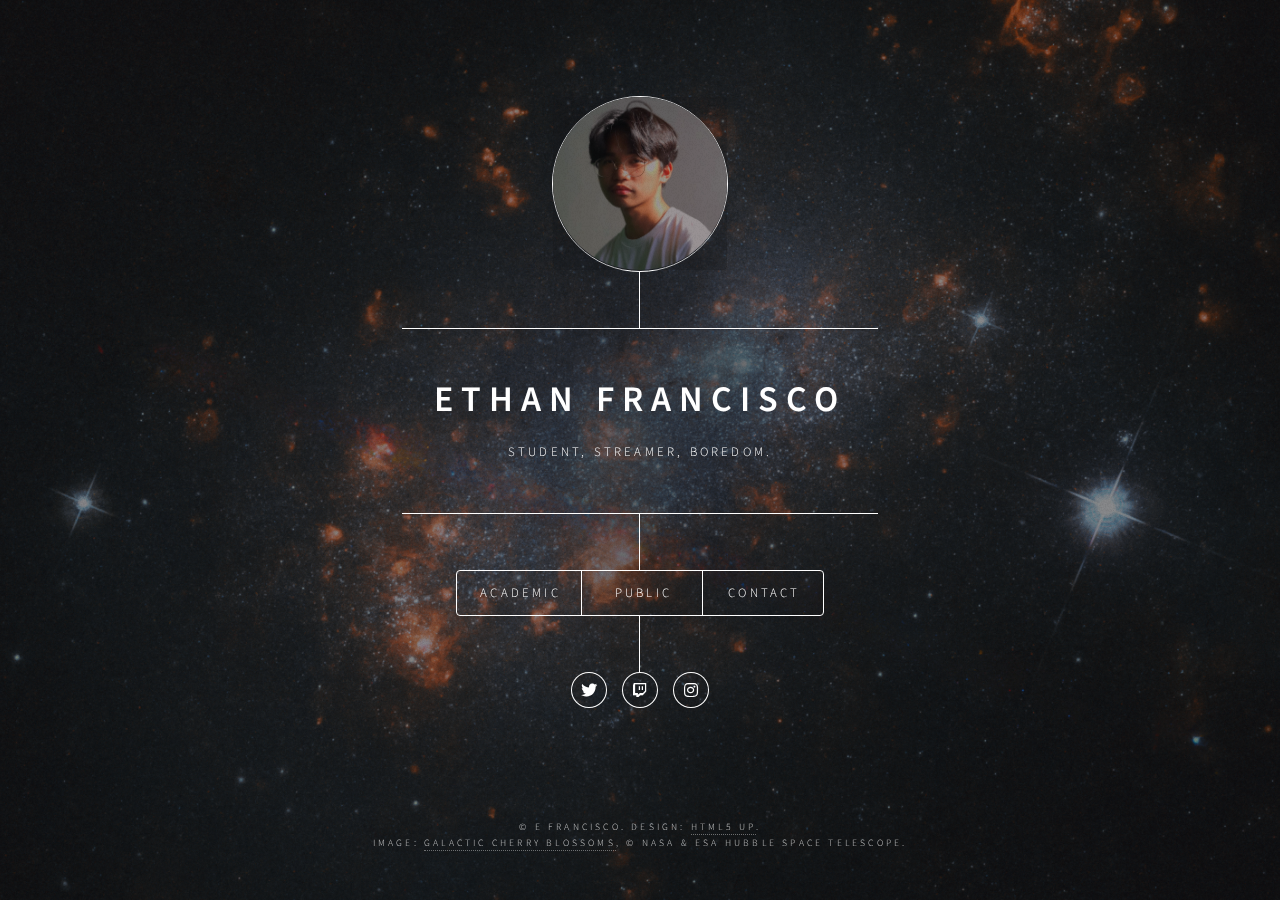
==== index.html @ 53dd8203 "Version 0.1" ====
<!DOCTYPE HTML>
<!--
	Dimension by HTML5 UP
	html5up.net | @ajlkn
	Free for personal and commercial use under the CCA 3.0 license (html5up.net/license)
-->
<html>
	<head>
		<title>Ethan Francisco</title>
		<meta charset="utf-8" />
		<meta name="viewport" content="width=device-width, initial-scale=1, user-scalable=no" />
		<link rel="stylesheet" href="assets/css/main.css" />
		<link rel="shortcut icon" href="images/favicon.ico">
		<noscript><link rel="stylesheet" href="assets/css/noscript.css" /></noscript>
	</head>
	<body class="is-preload">

		<!-- Wrapper -->
			<div id="wrapper">

				<!-- Header -->
					<header id="header">
						<div class="biglogo">
							<span class="image avatar">
								<img src="images/prof.jpg">
							</span>
						</div>
						<div class="content">
							<div class="inner">
								<h1>Ethan Francisco</h1>
								<p>Student, Streamer, Boredom.</p>
							</div>
						</div>
						<nav>
							<ul>
								<li><a href="Academic/index.html">Academic</a></li>
								<li><a href="Public/index.html">Public</a></li>
								<li><a href="mailto:ethanphilip2@gmail.com">Contact</a></li>
								<!--<li><a href="#elements">Elements</a></li>-->
							</ul>
						</nav>
						<ul class="icons">
							<li>
								<a href="https://www.twitter.com/mrethanooo" class="icon brands fa-twitter"></a>
							</li>
							<li>
								<a href="https://www.twitch.tv/mrethanooo" class="icon brands fa-twitch"></a>
							</li>
							<li>
								<a href="https://www.instagram.com/realethano/" class="icon brands fa-instagram"></a>
							</li>
						</ul>
					</header>

				<!-- Main -->
					<div id="main">

						<!-- Intro -->
							<article id="intro">
								<h2 class="major">Intro</h2>
								<span class="image main"><img src="images/pic01.jpg" alt="" /></span>
								<p>Aenean ornare velit lacus, ac varius enim ullamcorper eu. Proin aliquam facilisis ante interdum congue. Integer mollis, nisl amet convallis, porttitor magna ullamcorper, amet egestas mauris. Ut magna finibus nisi nec lacinia. Nam maximus erat id euismod egestas. By the way, check out my <a href="#work">awesome work</a>.</p>
								<p>Lorem ipsum dolor sit amet, consectetur adipiscing elit. Duis dapibus rutrum facilisis. Class aptent taciti sociosqu ad litora torquent per conubia nostra, per inceptos himenaeos. Etiam tristique libero eu nibh porttitor fermentum. Nullam venenatis erat id vehicula viverra. Nunc ultrices eros ut ultricies condimentum. Mauris risus lacus, blandit sit amet venenatis non, bibendum vitae dolor. Nunc lorem mauris, fringilla in aliquam at, euismod in lectus. Pellentesque habitant morbi tristique senectus et netus et malesuada fames ac turpis egestas. In non lorem sit amet elit placerat maximus. Pellentesque aliquam maximus risus, vel sed vehicula.</p>
							</article>

						<!-- Work -->
							<article id="work">
								<h2 class="major">Work</h2>
								<span class="image main"><img src="images/pic02.jpg" alt="" /></span>
								<p>Adipiscing magna sed dolor elit. Praesent eleifend dignissim arcu, at eleifend sapien imperdiet ac. Aliquam erat volutpat. Praesent urna nisi, fringila lorem et vehicula lacinia quam. Integer sollicitudin mauris nec lorem luctus ultrices.</p>
								<p>Nullam et orci eu lorem consequat tincidunt vivamus et sagittis libero. Mauris aliquet magna magna sed nunc rhoncus pharetra. Pellentesque condimentum sem. In efficitur ligula tate urna. Maecenas laoreet massa vel lacinia pellentesque lorem ipsum dolor. Nullam et orci eu lorem consequat tincidunt. Vivamus et sagittis libero. Mauris aliquet magna magna sed nunc rhoncus amet feugiat tempus.</p>
							</article>

						<!-- About -->
							<article id="about">
								<h2 class="major">About</h2>
								<span class="image main"><img src="images/pic03.jpg" alt="" /></span>
								<p>Lorem ipsum dolor sit amet, consectetur et adipiscing elit. Praesent eleifend dignissim arcu, at eleifend sapien imperdiet ac. Aliquam erat volutpat. Praesent urna nisi, fringila lorem et vehicula lacinia quam. Integer sollicitudin mauris nec lorem luctus ultrices. Aliquam libero et malesuada fames ac ante ipsum primis in faucibus. Cras viverra ligula sit amet ex mollis mattis lorem ipsum dolor sit amet.</p>
							</article>

						<!-- Contact -->
							<article id="contact">
								<h2 class="major">Contact</h2>
								<form method="post" action="#">
									<div class="fields">
										<div class="field half">
											<label for="name">Name</label>
											<input type="text" name="name" id="name" />
										</div>
										<div class="field half">
											<label for="email">Email</label>
											<input type="text" name="email" id="email" />
										</div>
										<div class="field">
											<label for="message">Message</label>
											<textarea name="message" id="message" rows="4"></textarea>
										</div>
									</div>
									<ul class="actions">
										<li><input type="submit" value="Send Message" class="primary" /></li>
										<li><input type="reset" value="Reset" /></li>
									</ul>
								</form>
								<ul class="icons">
									<li><a href="#" class="icon brands fa-twitter"><span class="label">Twitter</span></a></li>
									<li><a href="#" class="icon brands fa-facebook-f"><span class="label">Facebook</span></a></li>
									<li><a href="#" class="icon brands fa-instagram"><span class="label">Instagram</span></a></li>
									<li><a href="#" class="icon brands fa-github"><span class="label">GitHub</span></a></li>
								</ul>
							</article>

						<!-- Elements -->
							<article id="elements">
								<h2 class="major">Elements</h2>

								<section>
									<h3 class="major">Text</h3>
									<p>This is <b>bold</b> and this is <strong>strong</strong>. This is <i>italic</i> and this is <em>emphasized</em>.
									This is <sup>superscript</sup> text and this is <sub>subscript</sub> text.
									This is <u>underlined</u> and this is code: <code>for (;;) { ... }</code>. Finally, <a href="#">this is a link</a>.</p>
									<hr />
									<h2>Heading Level 2</h2>
									<h3>Heading Level 3</h3>
									<h4>Heading Level 4</h4>
									<h5>Heading Level 5</h5>
									<h6>Heading Level 6</h6>
									<hr />
									<h4>Blockquote</h4>
									<blockquote>Fringilla nisl. Donec accumsan interdum nisi, quis tincidunt felis sagittis eget tempus euismod. Vestibulum ante ipsum primis in faucibus vestibulum. Blandit adipiscing eu felis iaculis volutpat ac adipiscing accumsan faucibus. Vestibulum ante ipsum primis in faucibus lorem ipsum dolor sit amet nullam adipiscing eu felis.</blockquote>
									<h4>Preformatted</h4>
									<pre><code>i = 0;

while (!deck.isInOrder()) {
    print 'Iteration ' + i;
    deck.shuffle();
    i++;
}

print 'It took ' + i + ' iterations to sort the deck.';</code></pre>
								</section>

								<section>
									<h3 class="major">Lists</h3>

									<h4>Unordered</h4>
									<ul>
										<li>Dolor pulvinar etiam.</li>
										<li>Sagittis adipiscing.</li>
										<li>Felis enim feugiat.</li>
									</ul>

									<h4>Alternate</h4>
									<ul class="alt">
										<li>Dolor pulvinar etiam.</li>
										<li>Sagittis adipiscing.</li>
										<li>Felis enim feugiat.</li>
									</ul>

									<h4>Ordered</h4>
									<ol>
										<li>Dolor pulvinar etiam.</li>
										<li>Etiam vel felis viverra.</li>
										<li>Felis enim feugiat.</li>
										<li>Dolor pulvinar etiam.</li>
										<li>Etiam vel felis lorem.</li>
										<li>Felis enim et feugiat.</li>
									</ol>
									<h4>Icons</h4>
									<ul class="icons">
										<li><a href="#" class="icon brands fa-twitter"><span class="label">Twitter</span></a></li>
										<li><a href="#" class="icon brands fa-facebook-f"><span class="label">Facebook</span></a></li>
										<li><a href="#" class="icon brands fa-instagram"><span class="label">Instagram</span></a></li>
										<li><a href="#" class="icon brands fa-github"><span class="label">Github</span></a></li>
									</ul>

									<h4>Actions</h4>
									<ul class="actions">
										<li><a href="#" class="button primary">Default</a></li>
										<li><a href="#" class="button">Default</a></li>
									</ul>
									<ul class="actions stacked">
										<li><a href="#" class="button primary">Default</a></li>
										<li><a href="#" class="button">Default</a></li>
									</ul>
								</section>

								<section>
									<h3 class="major">Table</h3>
									<h4>Default</h4>
									<div class="table-wrapper">
										<table>
											<thead>
												<tr>
													<th>Name</th>
													<th>Description</th>
													<th>Price</th>
												</tr>
											</thead>
											<tbody>
												<tr>
													<td>Item One</td>
													<td>Ante turpis integer aliquet porttitor.</td>
													<td>29.99</td>
												</tr>
												<tr>
													<td>Item Two</td>
													<td>Vis ac commodo adipiscing arcu aliquet.</td>
													<td>19.99</td>
												</tr>
												<tr>
													<td>Item Three</td>
													<td> Morbi faucibus arcu accumsan lorem.</td>
													<td>29.99</td>
												</tr>
												<tr>
													<td>Item Four</td>
													<td>Vitae integer tempus condimentum.</td>
													<td>19.99</td>
												</tr>
												<tr>
													<td>Item Five</td>
													<td>Ante turpis integer aliquet porttitor.</td>
													<td>29.99</td>
												</tr>
											</tbody>
											<tfoot>
												<tr>
													<td colspan="2"></td>
													<td>100.00</td>
												</tr>
											</tfoot>
										</table>
									</div>

									<h4>Alternate</h4>
									<div class="table-wrapper">
										<table class="alt">
											<thead>
												<tr>
													<th>Name</th>
													<th>Description</th>
													<th>Price</th>
												</tr>
											</thead>
											<tbody>
												<tr>
													<td>Item One</td>
													<td>Ante turpis integer aliquet porttitor.</td>
													<td>29.99</td>
												</tr>
												<tr>
													<td>Item Two</td>
													<td>Vis ac commodo adipiscing arcu aliquet.</td>
													<td>19.99</td>
												</tr>
												<tr>
													<td>Item Three</td>
													<td> Morbi faucibus arcu accumsan lorem.</td>
													<td>29.99</td>
												</tr>
												<tr>
													<td>Item Four</td>
													<td>Vitae integer tempus condimentum.</td>
													<td>19.99</td>
												</tr>
												<tr>
													<td>Item Five</td>
													<td>Ante turpis integer aliquet porttitor.</td>
													<td>29.99</td>
												</tr>
											</tbody>
											<tfoot>
												<tr>
													<td colspan="2"></td>
													<td>100.00</td>
												</tr>
											</tfoot>
										</table>
									</div>
								</section>

								<section>
									<h3 class="major">Buttons</h3>
									<ul class="actions">
										<li><a href="#" class="button primary">Primary</a></li>
										<li><a href="#" class="button">Default</a></li>
									</ul>
									<ul class="actions">
										<li><a href="#" class="button">Default</a></li>
										<li><a href="#" class="button small">Small</a></li>
									</ul>
									<ul class="actions">
										<li><a href="#" class="button primary icon solid fa-download">Icon</a></li>
										<li><a href="#" class="button icon solid fa-download">Icon</a></li>
									</ul>
									<ul class="actions">
										<li><span class="button primary disabled">Disabled</span></li>
										<li><span class="button disabled">Disabled</span></li>
									</ul>
								</section>

								<section>
									<h3 class="major">Form</h3>
									<form method="post" action="#">
										<div class="fields">
											<div class="field half">
												<label for="demo-name">Name</label>
												<input type="text" name="demo-name" id="demo-name" value="" placeholder="Jane Doe" />
											</div>
											<div class="field half">
												<label for="demo-email">Email</label>
												<input type="email" name="demo-email" id="demo-email" value="" placeholder="jane@untitled.tld" />
											</div>
											<div class="field">
												<label for="demo-category">Category</label>
												<select name="demo-category" id="demo-category">
													<option value="">-</option>
													<option value="1">Manufacturing</option>
													<option value="1">Shipping</option>
													<option value="1">Administration</option>
													<option value="1">Human Resources</option>
												</select>
											</div>
											<div class="field half">
												<input type="radio" id="demo-priority-low" name="demo-priority" checked>
												<label for="demo-priority-low">Low</label>
											</div>
											<div class="field half">
												<input type="radio" id="demo-priority-high" name="demo-priority">
												<label for="demo-priority-high">High</label>
											</div>
											<div class="field half">
												<input type="checkbox" id="demo-copy" name="demo-copy">
												<label for="demo-copy">Email me a copy</label>
											</div>
											<div class="field half">
												<input type="checkbox" id="demo-human" name="demo-human" checked>
												<label for="demo-human">Not a robot</label>
											</div>
											<div class="field">
												<label for="demo-message">Message</label>
												<textarea name="demo-message" id="demo-message" placeholder="Enter your message" rows="6"></textarea>
											</div>
										</div>
										<ul class="actions">
											<li><input type="submit" value="Send Message" class="primary" /></li>
											<li><input type="reset" value="Reset" /></li>
										</ul>
									</form>
								</section>

							</article>

					</div>

				<!-- Footer -->
					<footer id="footer">
						<p class="copyright">&copy; E FRANCISCO. Design: <a href="https://html5up.net">HTML5 UP</a>.<br>
						IMAGE: <a href="https://www.nasa.gov/image-feature/goddard/2019/hubble-peers-at-galactic-cherry-blossoms">GALACTIC CHERRY BLOSSOMS</a>, &copy; NASA & ESA HUBBLE SPACE TELESCOPE.
						</p>
					</footer>

			</div>

		<!-- BG -->
			<div id="bg"></div>

		<!-- Scripts -->
			<script src="assets/js/jquery.min.js"></script>
			<script src="assets/js/browser.min.js"></script>
			<script src="assets/js/breakpoints.min.js"></script>
			<script src="assets/js/util.js"></script>
			<script src="assets/js/main.js"></script>

	</body>
</html>
---- assets/css/main.css ----
@import url(fontawesome-all.min.css);
@import url("https://fonts.googleapis.com/css?family=Source+Sans+Pro:300italic,600italic,300,600");

/*
	Dimension by HTML5 UP
	html5up.net | @ajlkn
	Free for personal and commercial use under the CCA 3.0 license (html5up.net/license)
*/

html, body, div, span, applet, object,
iframe, h1, h2, h3, h4, h5, h6, p, blockquote,
pre, a, abbr, acronym, address, big, cite,
code, del, dfn, em, img, ins, kbd, q, s, samp,
small, strike, strong, sub, sup, tt, var, b,
u, i, center, dl, dt, dd, ol, ul, li, fieldset,
form, label, legend, table, caption, tbody,
tfoot, thead, tr, th, td, article, aside,
canvas, details, embed, figure, figcaption,
footer, header, hgroup, menu, nav, output, ruby,
section, summary, time, mark, audio, video {
	margin: 0;
	padding: 0;
	border: 0;
	font-size: 100%;
	font: inherit;
	vertical-align: baseline;}

article, aside, details, figcaption, figure,
footer, header, hgroup, menu, nav, section {
	display: block;}

body {
	line-height: 1;
}

ol, ul {
	list-style: none;
}

blockquote, q {
	quotes: none;
}

	blockquote:before, blockquote:after, q:before, q:after {
		content: '';
		content: none;
	}

table {
	border-collapse: collapse;
	border-spacing: 0;
}

body {
	-webkit-text-size-adjust: none;
}

mark {
	background-color: transparent;
	color: inherit;
}

input::-moz-focus-inner {
	border: 0;
	padding: 0;
}

input, select, textarea {
	-moz-appearance: none;
	-webkit-appearance: none;
	-ms-appearance: none;
	appearance: none;
}

/* Basic */

	@-ms-viewport {
		width: device-width;
	}

	@media screen and (max-width: 480px) {

		html, body {
			min-width: 320px;
		}

	}

	html {
		box-sizing: border-box;
	}

	*, *:before, *:after {
		box-sizing: inherit;
	}

	body {
		background: #1b1f22;
	}

		body.is-preload *, body.is-preload *:before, body.is-preload *:after {
			-moz-animation: none !important;
			-webkit-animation: none !important;
			-ms-animation: none !important;
			animation: none !important;
			-moz-transition: none !important;
			-webkit-transition: none !important;
			-ms-transition: none !important;
			transition: none !important;
		}

/* Type */

	html {
		font-size: 16pt;
	}

		@media screen and (max-width: 1680px) {

			html {
				font-size: 12pt;
			}

		}

		@media screen and (max-width: 736px) {

			html {
				font-size: 11pt;
			}

		}

		@media screen and (max-width: 360px) {

			html {
				font-size: 10pt;
			}

		}

	body, input, select, textarea {
		color: #ffffff;
		font-family: "Source Sans Pro", sans-serif;
		font-weight: 300;
		font-size: 1rem;
		line-height: 1.65;
	}

	a {
		-moz-transition: color 0.2s ease-in-out, background-color 0.2s ease-in-out, border-bottom-color 0.2s ease-in-out;
		-webkit-transition: color 0.2s ease-in-out, background-color 0.2s ease-in-out, border-bottom-color 0.2s ease-in-out;
		-ms-transition: color 0.2s ease-in-out, background-color 0.2s ease-in-out, border-bottom-color 0.2s ease-in-out;
		transition: color 0.2s ease-in-out, background-color 0.2s ease-in-out, border-bottom-color 0.2s ease-in-out;
		border-bottom: dotted 1px rgba(255, 255, 255, 0.5);
		text-decoration: none;
		color: inherit;
	}

		a:hover {
			border-bottom-color: transparent;
		}

	strong, b {
		color: #ffffff;
		font-weight: 600;
	}

	em, i {
		font-style: italic;
	}

	p {
		margin: 0 0 2rem 0;
	}

	h1, h2, h3, h4, h5, h6 {
		color: #ffffff;
		font-weight: 600;
		line-height: 1.5;
		margin: 0 0 1rem 0;
		text-transform: uppercase;
		letter-spacing: 0.2rem;
	}

		h1 a, h2 a, h3 a, h4 a, h5 a, h6 a {
			color: inherit;
			text-decoration: none;
		}

		h1.major, h2.major, h3.major, h4.major, h5.major, h6.major {
			border-bottom: solid 1px #ffffff;
			width: -moz-max-content;
			width: -webkit-max-content;
			width: -ms-max-content;
			width: max-content;
			padding-bottom: 0.5rem;
			margin: 0 0 2rem 0;
		}

	h1 {
		font-size: 2.25rem;
		line-height: 1.3;
		letter-spacing: 0.5rem;
	}

	h2 {
		font-size: 1.5rem;
		line-height: 1.4;
		letter-spacing: 0.5rem;
	}

	h3 {
		font-size: 1rem;
	}

	h4 {
		font-size: 0.8rem;
	}

	h5 {
		font-size: 0.7rem;
	}

	h6 {
		font-size: 0.6rem;
	}

	@media screen and (max-width: 736px) {

		h1 {
			font-size: 1.75rem;
			line-height: 1.4;
		}

		h2 {
			font-size: 1.25em;
			line-height: 1.5;
		}

	}

	sub {
		font-size: 0.8rem;
		position: relative;
		top: 0.5rem;
	}

	sup {
		font-size: 0.8rem;
		position: relative;
		top: -0.5rem;
	}

	blockquote {
		border-left: solid 4px #ffffff;
		font-style: italic;
		margin: 0 0 2rem 0;
		padding: 0.5rem 0 0.5rem 2rem;
	}

	code {
		background: rgba(255, 255, 255, 0.075);
		border-radius: 4px;
		font-family: "Courier New", monospace;
		font-size: 0.9rem;
		margin: 0 0.25rem;
		padding: 0.25rem 0.65rem;
	}

	pre {
		-webkit-overflow-scrolling: touch;
		font-family: "Courier New", monospace;
		font-size: 0.9rem;
		margin: 0 0 2rem 0;
	}

		pre code {
			display: block;
			line-height: 1.75;
			padding: 1rem 1.5rem;
			overflow-x: auto;
		}

	hr {
		border: 0;
		border-bottom: solid 1px #ffffff;
		margin: 2.75rem 0;
	}

	.align-left {
		text-align: left;
	}

	.align-center {
		text-align: center;
	}

	.align-right {
		text-align: right;
	}

/* Form */

	form {
		margin: 0 0 2rem 0;
	}

		form > :last-child {
			margin-bottom: 0;
		}

		form > .fields {
			display: -moz-flex;
			display: -webkit-flex;
			display: -ms-flex;
			display: flex;
			-moz-flex-wrap: wrap;
			-webkit-flex-wrap: wrap;
			-ms-flex-wrap: wrap;
			flex-wrap: wrap;
			width: calc(100% + 3rem);
			margin: -1.5rem 0 2rem -1.5rem;
		}

			form > .fields > .field {
				-moz-flex-grow: 0;
				-webkit-flex-grow: 0;
				-ms-flex-grow: 0;
				flex-grow: 0;
				-moz-flex-shrink: 0;
				-webkit-flex-shrink: 0;
				-ms-flex-shrink: 0;
				flex-shrink: 0;
				padding: 1.5rem 0 0 1.5rem;
				width: calc(100% - 1.5rem);
			}

				form > .fields > .field.half {
					width: calc(50% - 0.75rem);
				}

				form > .fields > .field.third {
					width: calc(100%/3 - 0.5rem);
				}

				form > .fields > .field.quarter {
					width: calc(25% - 0.375rem);
				}

		@media screen and (max-width: 480px) {

			form > .fields {
				width: calc(100% + 3rem);
				margin: -1.5rem 0 2rem -1.5rem;
			}

				form > .fields > .field {
					padding: 1.5rem 0 0 1.5rem;
					width: calc(100% - 1.5rem);
				}

					form > .fields > .field.half {
						width: calc(100% - 1.5rem);
					}

					form > .fields > .field.third {
						width: calc(100% - 1.5rem);
					}

					form > .fields > .field.quarter {
						width: calc(100% - 1.5rem);
					}

		}

	label {
		color: #ffffff;
		display: block;
		font-size: 0.8rem;
		font-weight: 300;
		letter-spacing: 0.2rem;
		line-height: 1.5;
		margin: 0 0 1rem 0;
		text-transform: uppercase;
	}

	input[type="text"],
	input[type="password"],
	input[type="email"],
	input[type="tel"],
	select,
	textarea {
		-moz-appearance: none;
		-webkit-appearance: none;
		-ms-appearance: none;
		appearance: none;
		-moz-transition: border-color 0.2s ease-in-out, box-shadow 0.2s ease-in-out, background-color 0.2s ease-in-out;
		-webkit-transition: border-color 0.2s ease-in-out, box-shadow 0.2s ease-in-out, background-color 0.2s ease-in-out;
		-ms-transition: border-color 0.2s ease-in-out, box-shadow 0.2s ease-in-out, background-color 0.2s ease-in-out;
		transition: border-color 0.2s ease-in-out, box-shadow 0.2s ease-in-out, background-color 0.2s ease-in-out;
		background-color: transparent;
		border-radius: 4px;
		border: solid 1px #ffffff;
		color: inherit;
		display: block;
		outline: 0;
		padding: 0 1rem;
		text-decoration: none;
		width: 100%;
	}

		input[type="text"]:invalid,
		input[type="password"]:invalid,
		input[type="email"]:invalid,
		input[type="tel"]:invalid,
		select:invalid,
		textarea:invalid {
			box-shadow: none;
		}

		input[type="text"]:focus,
		input[type="password"]:focus,
		input[type="email"]:focus,
		input[type="tel"]:focus,
		select:focus,
		textarea:focus {
			background: rgba(255, 255, 255, 0.075);
			border-color: #ffffff;
			box-shadow: 0 0 0 1px #ffffff;
		}

	select {
		background-image: url("data:image/svg+xml;charset=utf8,%3Csvg xmlns='http://www.w3.org/2000/svg' width='40' height='40' preserveAspectRatio='none' viewBox='0 0 40 40'%3E%3Cpath d='M9.4,12.3l10.4,10.4l10.4-10.4c0.2-0.2,0.5-0.4,0.9-0.4c0.3,0,0.6,0.1,0.9,0.4l3.3,3.3c0.2,0.2,0.4,0.5,0.4,0.9 c0,0.4-0.1,0.6-0.4,0.9L20.7,31.9c-0.2,0.2-0.5,0.4-0.9,0.4c-0.3,0-0.6-0.1-0.9-0.4L4.3,17.3c-0.2-0.2-0.4-0.5-0.4-0.9 c0-0.4,0.1-0.6,0.4-0.9l3.3-3.3c0.2-0.2,0.5-0.4,0.9-0.4S9.1,12.1,9.4,12.3z' fill='%23ffffff' /%3E%3C/svg%3E");
		background-size: 1.25rem;
		background-repeat: no-repeat;
		background-position: calc(100% - 1rem) center;
		height: 2.75rem;
		padding-right: 2.75rem;
		text-overflow: ellipsis;
	}

		select option {
			color: #ffffff;
			background: #1b1f22;
		}

		select:focus::-ms-value {
			background-color: transparent;
		}

		select::-ms-expand {
			display: none;
		}

	input[type="text"],
	input[type="password"],
	input[type="email"],
	select {
		height: 2.75rem;
	}

	textarea {
		padding: 0.75rem 1rem;
	}

	input[type="checkbox"],
	input[type="radio"] {
		-moz-appearance: none;
		-webkit-appearance: none;
		-ms-appearance: none;
		appearance: none;
		display: block;
		float: left;
		margin-right: -2rem;
		opacity: 0;
		width: 1rem;
		z-index: -1;
	}

		input[type="checkbox"] + label,
		input[type="radio"] + label {
			text-decoration: none;
			-moz-user-select: none;
			-webkit-user-select: none;
			-ms-user-select: none;
			user-select: none;
			color: #ffffff;
			cursor: pointer;
			display: inline-block;
			font-size: 0.8rem;
			font-weight: 300;
			margin: 0 0 0.5rem 0;
			padding-left: 2.65rem;
			padding-right: 0.75rem;
			position: relative;
		}

			input[type="checkbox"] + label:before,
			input[type="radio"] + label:before {
				-moz-osx-font-smoothing: grayscale;
				-webkit-font-smoothing: antialiased;
				display: inline-block;
				font-style: normal;
				font-variant: normal;
				text-rendering: auto;
				line-height: 1;
				text-transform: none !important;
				font-family: 'Font Awesome 5 Free';
				font-weight: 900;
			}

			input[type="checkbox"] + label:before,
			input[type="radio"] + label:before {
				-moz-transition: border-color 0.2s ease-in-out, box-shadow 0.2s ease-in-out, background-color 0.2s ease-in-out;
				-webkit-transition: border-color 0.2s ease-in-out, box-shadow 0.2s ease-in-out, background-color 0.2s ease-in-out;
				-ms-transition: border-color 0.2s ease-in-out, box-shadow 0.2s ease-in-out, background-color 0.2s ease-in-out;
				transition: border-color 0.2s ease-in-out, box-shadow 0.2s ease-in-out, background-color 0.2s ease-in-out;
				border-radius: 4px;
				border: solid 1px #ffffff;
				content: '';
				display: inline-block;
				height: 1.65rem;
				left: 0;
				line-height: 1.65rem;
				position: absolute;
				text-align: center;
				top: -0.15rem;
				width: 1.65rem;
			}

		input[type="checkbox"]:checked + label:before,
		input[type="radio"]:checked + label:before {
			background: #ffffff !important;
			border-color: #ffffff !important;
			color: #1b1f22;
			content: '\f00c';
		}

		input[type="checkbox"]:focus + label:before,
		input[type="radio"]:focus + label:before {
			background: rgba(255, 255, 255, 0.075);
			border-color: #ffffff;
			box-shadow: 0 0 0 1px #ffffff;
		}

	input[type="checkbox"] + label:before {
		border-radius: 4px;
	}

	input[type="radio"] + label:before {
		border-radius: 100%;
	}

	::-webkit-input-placeholder {
		color: rgba(255, 255, 255, 0.5) !important;
		opacity: 1.0;
	}

	:-moz-placeholder {
		color: rgba(255, 255, 255, 0.5) !important;
		opacity: 1.0;
	}

	::-moz-placeholder {
		color: rgba(255, 255, 255, 0.5) !important;
		opacity: 1.0;
	}

	:-ms-input-placeholder {
		color: rgba(255, 255, 255, 0.5) !important;
		opacity: 1.0;
	}

	.formerize-placeholder {
		color: rgba(255, 255, 255, 0.5) !important;
		opacity: 1.0;
	}

/* Box */

	.box {
		border-radius: 4px;
		border: solid 1px #ffffff;
		margin-bottom: 2rem;
		padding: 1.5em;
	}

		.box > :last-child,
		.box > :last-child > :last-child,
		.box > :last-child > :last-child > :last-child {
			margin-bottom: 0;
		}

		.box.alt {
			border: 0;
			border-radius: 0;
			padding: 0;
		}

/* Icon */

	.icon {
		text-decoration: none;
		border-bottom: none;
		position: relative;
	}

		.icon:before {
			-moz-osx-font-smoothing: grayscale;
			-webkit-font-smoothing: antialiased;
			display: inline-block;
			font-style: normal;
			font-variant: normal;
			text-rendering: auto;
			line-height: 1;
			text-transform: none !important;
			font-family: 'Font Awesome 5 Free';
			font-weight: 400;
		}

		.icon > .label {
			display: none;
		}

		.icon:before {
			line-height: inherit;
		}

		.icon.solid:before {
			font-weight: 900;
		}

		.icon.brands:before {
			font-family: 'Font Awesome 5 Brands';
		}

/* Image */

	.image {
		border-radius: 4px;
		border: 0;
		display: inline-block;
		position: relative;
	}

		.image:before {
			pointer-events: none;
			background-image: url("../../images/overlay.png");
			background-color: rgba(19, 21, 25, 0.5);
			border-radius: 4px;
			content: '';
			display: block;
			height: 100%;
			left: 0;
			opacity: 0.5;
			position: absolute;
			top: 0;
			width: 100%;
		}
		.image.avatar img {
			border-radius: 100%;
			width: 100%
		}

		.image img {
			border-radius: 4px;
			display: block;
		}

		.image.left, .image.right {
			max-width: 40%;
		}

			.image.left img, .image.right img {
				width: 100%;
			}

		.image.left {
			float: left;
			padding: 0 1.5em 1em 0;
			top: 0.25em;
		}

		.image.right {
			float: right;
			padding: 0 0 1em 1.5em;
			top: 0.25em;
		}

		.image.fit {
			display: block;
			margin: 0 0 2rem 0;
			width: 100%;
		}

			.image.fit img {
				width: 100%;
			}

		.image.main {
			display: block;
			margin: 2.5rem 0;
			width: 100%;
		}

			.image.main img {
				width: 100%;
			}

		@media screen and (max-width: 736px) {

			.image.main {
				margin: 2rem 0;
			}

		}

		@media screen and (max-width: 480px) {

			.image.main {
				margin: 1.5rem 0;
			}

		}

/* List */

	ol {
		list-style: decimal;
		margin: 0 0 2rem 0;
		padding-left: 1.25em;
	}

		ol li {
			padding-left: 0.25em;
		}

	ul {
		list-style: disc;
		margin: 0 0 2rem 0;
		padding-left: 1em;
	}

		ul li {
			padding-left: 0.5em;
		}

		ul.alt {
			list-style: none;
			padding-left: 0;
		}

			ul.alt li {
				border-top: solid 1px #ffffff;
				padding: 0.5em 0;
			}

				ul.alt li:first-child {
					border-top: 0;
					padding-top: 0;
				}

	dl {
		margin: 0 0 2rem 0;
	}

		dl dt {
			display: block;
			font-weight: 600;
			margin: 0 0 1rem 0;
		}

		dl dd {
			margin-left: 2rem;
		}

/* Actions */

	ul.actions {
		display: -moz-flex;
		display: -webkit-flex;
		display: -ms-flex;
		display: flex;
		cursor: default;
		list-style: none;
		margin-left: -1rem;
		padding-left: 0;
	}

		ul.actions li {
			padding: 0 0 0 1rem;
			vertical-align: middle;
		}

		ul.actions.special {
			-moz-justify-content: center;
			-webkit-justify-content: center;
			-ms-justify-content: center;
			justify-content: center;
			width: 100%;
			margin-left: 0;
		}

			ul.actions.special li:first-child {
				padding-left: 0;
			}

		ul.actions.stacked {
			-moz-flex-direction: column;
			-webkit-flex-direction: column;
			-ms-flex-direction: column;
			flex-direction: column;
			margin-left: 0;
		}

			ul.actions.stacked li {
				padding: 1.3rem 0 0 0;
			}

				ul.actions.stacked li:first-child {
					padding-top: 0;
				}

		ul.actions.fit {
			width: calc(100% + 1rem);
		}

			ul.actions.fit li {
				-moz-flex-grow: 1;
				-webkit-flex-grow: 1;
				-ms-flex-grow: 1;
				flex-grow: 1;
				-moz-flex-shrink: 1;
				-webkit-flex-shrink: 1;
				-ms-flex-shrink: 1;
				flex-shrink: 1;
				width: 100%;
			}

				ul.actions.fit li > * {
					width: 100%;
				}

			ul.actions.fit.stacked {
				width: 100%;
			}

		@media screen and (max-width: 480px) {

			ul.actions:not(.fixed) {
				-moz-flex-direction: column;
				-webkit-flex-direction: column;
				-ms-flex-direction: column;
				flex-direction: column;
				margin-left: 0;
				width: 100% !important;
			}

				ul.actions:not(.fixed) li {
					-moz-flex-grow: 1;
					-webkit-flex-grow: 1;
					-ms-flex-grow: 1;
					flex-grow: 1;
					-moz-flex-shrink: 1;
					-webkit-flex-shrink: 1;
					-ms-flex-shrink: 1;
					flex-shrink: 1;
					padding: 1rem 0 0 0;
					text-align: center;
					width: 100%;
				}

					ul.actions:not(.fixed) li > * {
						width: 100%;
					}

					ul.actions:not(.fixed) li:first-child {
						padding-top: 0;
					}

					ul.actions:not(.fixed) li input[type="submit"],
					ul.actions:not(.fixed) li input[type="reset"],
					ul.actions:not(.fixed) li input[type="button"],
					ul.actions:not(.fixed) li button,
					ul.actions:not(.fixed) li .button {
						width: 100%;
					}

						ul.actions:not(.fixed) li input[type="submit"].icon:before,
						ul.actions:not(.fixed) li input[type="reset"].icon:before,
						ul.actions:not(.fixed) li input[type="button"].icon:before,
						ul.actions:not(.fixed) li button.icon:before,
						ul.actions:not(.fixed) li .button.icon:before {
							margin-left: -0.5em;
						}

		}

/* Icons */

	ul.icons {
		cursor: default;
		list-style: none;
		padding-left: 0;
	}

		ul.icons li {
			display: inline-block;
			padding: 0 0.75em 0 0;
		}

			ul.icons li:last-child {
				padding-right: 0;
			}

			ul.icons li a {
				border-radius: 100%;
				box-shadow: inset 0 0 0 1px #ffffff;
				display: inline-block;
				height: 2.25rem;
				line-height: 2.25rem;
				text-align: center;
				width: 2.25rem;
			}

				ul.icons li a:hover {
					background-color: rgba(255, 255, 255, 0.075);
				}

				ul.icons li a:active {
					background-color: rgba(255, 255, 255, 0.175);
				}

/* Table */

	.table-wrapper {
		-webkit-overflow-scrolling: touch;
		overflow-x: auto;
	}

	table {
		margin: 0 0 2rem 0;
		width: 100%;
	}

		table tbody tr {
			border: solid 1px #ffffff;
			border-left: 0;
			border-right: 0;
		}

			table tbody tr:nth-child(2n + 1) {
				background-color: rgba(255, 255, 255, 0.075);
			}

		table td {
			padding: 0.75em 0.75em;
		}

		table th {
			color: #ffffff;
			font-size: 0.9em;
			font-weight: 600;
			padding: 0 0.75em 0.75em 0.75em;
			text-align: left;
		}

		table thead {
			border-bottom: solid 2px #ffffff;
		}

		table tfoot {
			border-top: solid 2px #ffffff;
		}

		table.alt {
			border-collapse: separate;
		}

			table.alt tbody tr td {
				border: solid 1px #ffffff;
				border-left-width: 0;
				border-top-width: 0;
			}

				table.alt tbody tr td:first-child {
					border-left-width: 1px;
				}

			table.alt tbody tr:first-child td {
				border-top-width: 1px;
			}

			table.alt thead {
				border-bottom: 0;
			}

			table.alt tfoot {
				border-top: 0;
			}

/* Button */

	input[type="submit"],
	input[type="reset"],
	input[type="button"],
	button,
	.button {
		-moz-appearance: none;
		-webkit-appearance: none;
		-ms-appearance: none;
		appearance: none;
		-moz-transition: background-color 0.2s ease-in-out, color 0.2s ease-in-out;
		-webkit-transition: background-color 0.2s ease-in-out, color 0.2s ease-in-out;
		-ms-transition: background-color 0.2s ease-in-out, color 0.2s ease-in-out;
		transition: background-color 0.2s ease-in-out, color 0.2s ease-in-out;
		background-color: transparent;
		border-radius: 4px;
		border: 0;
		box-shadow: inset 0 0 0 1px #ffffff;
		color: #ffffff !important;
		cursor: pointer;
		display: inline-block;
		font-size: 0.8rem;
		font-weight: 300;
		height: 2.75rem;
		letter-spacing: 0.2rem;
		line-height: 2.75rem;
		outline: 0;
		padding: 0 1.25rem 0 1.35rem;
		text-align: center;
		text-decoration: none;
		text-transform: uppercase;
		white-space: nowrap;
	}

		input[type="submit"]:hover,
		input[type="reset"]:hover,
		input[type="button"]:hover,
		button:hover,
		.button:hover {
			background-color: rgba(255, 255, 255, 0.075);
		}

		input[type="submit"]:active,
		input[type="reset"]:active,
		input[type="button"]:active,
		button:active,
		.button:active {
			background-color: rgba(255, 255, 255, 0.175);
		}

		input[type="submit"].icon:before,
		input[type="reset"].icon:before,
		input[type="button"].icon:before,
		button.icon:before,
		.button.icon:before {
			margin-right: 0.5em;
		}

		input[type="submit"].fit,
		input[type="reset"].fit,
		input[type="button"].fit,
		button.fit,
		.button.fit {
			width: 100%;
		}

		input[type="submit"].small,
		input[type="reset"].small,
		input[type="button"].small,
		button.small,
		.button.small {
			font-size: 0.6rem;
			height: 2.0625rem;
			line-height: 2.0625rem;
		}

		input[type="submit"].primary,
		input[type="reset"].primary,
		input[type="button"].primary,
		button.primary,
		.button.primary {
			background-color: #ffffff;
			color: #1b1f22 !important;
			font-weight: 600;
		}

		input[type="submit"].disabled, input[type="submit"]:disabled,
		input[type="reset"].disabled,
		input[type="reset"]:disabled,
		input[type="button"].disabled,
		input[type="button"]:disabled,
		button.disabled,
		button:disabled,
		.button.disabled,
		.button:disabled {
			pointer-events: none;
			cursor: default;
			opacity: 0.25;
		}

	input[type="submit"],
	input[type="reset"],
	input[type="button"],
	button {
		line-height: calc(2.75rem - 2px);
	}

/* BG */

	#bg {
		-moz-transform: scale(1.0);
		-webkit-transform: scale(1.0);
		-ms-transform: scale(1.0);
		transform: scale(1.0);
		-webkit-backface-visibility: hidden;
		position: fixed;
		top: 0;
		left: 0;
		width: 100%;
		height: 100vh;
		z-index: 1;
	}

		#bg:before, #bg:after {
			content: '';
			display: block;
			position: absolute;
			top: 0;
			left: 0;
			width: 100%;
			height: 100%;
		}

		#bg:before {
			-moz-transition: background-color 2.5s ease-in-out;
			-webkit-transition: background-color 2.5s ease-in-out;
			-ms-transition: background-color 2.5s ease-in-out;
			transition: background-color 2.5s ease-in-out;
			-moz-transition-delay: 0.75s;
			-webkit-transition-delay: 0.75s;
			-ms-transition-delay: 0.75s;
			transition-delay: 0.75s;
			background-image: linear-gradient(to top, rgba(19, 21, 25, 0.5), rgba(19, 21, 25, 0.5)), url("../../images/overlay.png");
			background-size: auto,
 256px 256px;
			background-position: center,
 center;
			background-repeat: no-repeat,
 repeat;
			z-index: 2;
		}

		#bg:after {
			-moz-transform: scale(1.125);
			-webkit-transform: scale(1.125);
			-ms-transform: scale(1.125);
			transform: scale(1.125);
			-moz-transition: -moz-transform 0.325s ease-in-out, -moz-filter 0.325s ease-in-out;
			-webkit-transition: -webkit-transform 0.325s ease-in-out, -webkit-filter 0.325s ease-in-out;
			-ms-transition: -ms-transform 0.325s ease-in-out, -ms-filter 0.325s ease-in-out;
			transition: transform 0.325s ease-in-out, filter 0.325s ease-in-out;
			background-image: url("../../images/bg.jpg");
			background-position: center;
			background-size: cover;
			background-repeat: no-repeat;
			z-index: 1;
		}

		body.is-article-visible #bg:after {
			-moz-transform: scale(1.0825);
			-webkit-transform: scale(1.0825);
			-ms-transform: scale(1.0825);
			transform: scale(1.0825);
			-moz-filter: blur(0.2rem);
			-webkit-filter: blur(0.2rem);
			-ms-filter: blur(0.2rem);
			filter: blur(0.2rem);
		}

		body.is-preload #bg:before {
			background-color: #000000;
		}

/* Wrapper */

	#wrapper {
		display: -moz-flex;
		display: -webkit-flex;
		display: -ms-flex;
		display: flex;
		-moz-flex-direction: column;
		-webkit-flex-direction: column;
		-ms-flex-direction: column;
		flex-direction: column;
		-moz-align-items: center;
		-webkit-align-items: center;
		-ms-align-items: center;
		align-items: center;
		-moz-justify-content: space-between;
		-webkit-justify-content: space-between;
		-ms-justify-content: space-between;
		justify-content: space-between;
		position: relative;
		min-height: 100vh;
		width: 100%;
		padding: 4rem 2rem;
		z-index: 3;
	}

		#wrapper:before {
			content: '';
			display: block;
		}

		@media screen and (max-width: 1680px) {

			#wrapper {
				padding: 3rem 2rem;
			}

		}

		@media screen and (max-width: 736px) {

			#wrapper {
				padding: 2rem 1rem;
			}

		}

		@media screen and (max-width: 480px) {

			#wrapper {
				padding: 1rem;
			}

		}

/* Header */

	#header {
		display: -moz-flex;
		display: -webkit-flex;
		display: -ms-flex;
		display: flex;
		-moz-flex-direction: column;
		-webkit-flex-direction: column;
		-ms-flex-direction: column;
		flex-direction: column;
		-moz-align-items: center;
		-webkit-align-items: center;
		-ms-align-items: center;
		align-items: center;
		-moz-transition: -moz-transform 0.325s ease-in-out, -moz-filter 0.325s ease-in-out, opacity 0.325s ease-in-out;
		-webkit-transition: -webkit-transform 0.325s ease-in-out, -webkit-filter 0.325s ease-in-out, opacity 0.325s ease-in-out;
		-ms-transition: -ms-transform 0.325s ease-in-out, -ms-filter 0.325s ease-in-out, opacity 0.325s ease-in-out;
		transition: transform 0.325s ease-in-out, filter 0.325s ease-in-out, opacity 0.325s ease-in-out;
		background-image: -moz-radial-gradient(rgba(0, 0, 0, 0.25) 25%, rgba(0, 0, 0, 0) 55%);
		background-image: -webkit-radial-gradient(rgba(0, 0, 0, 0.25) 25%, rgba(0, 0, 0, 0) 55%);
		background-image: -ms-radial-gradient(rgba(0, 0, 0, 0.25) 25%, rgba(0, 0, 0, 0) 55%);
		background-image: radial-gradient(rgba(0, 0, 0, 0.25) 25%, rgba(0, 0, 0, 0) 55%);
		max-width: 100%;
		text-align: center;
	}

		#header > * {
			-moz-transition: opacity 0.325s ease-in-out;
			-webkit-transition: opacity 0.325s ease-in-out;
			-ms-transition: opacity 0.325s ease-in-out;
			transition: opacity 0.325s ease-in-out;
			position: relative;
			margin-top: 3.5rem;
		}

			#header > *:before {
				content: '';
				display: block;
				position: absolute;
				top: calc(-3.5rem - 1px);
				left: calc(50% - 1px);
				width: 1px;
				height: calc(3.5rem + 1px);
				background: #ffffff;
			}

		#header > :first-child {
			margin-top: 0;
		}

			#header > :first-child:before {
				display: none;
			}

		#header .logo {
			width: 5.5rem;
			height: 5.5rem;
			line-height: 5.5rem;
			border: solid 1px #ffffff;
			border-radius: 100%;
		}

			#header .logo .icon:before {
				font-size: 2rem;
			}

		#header .content {
			border-style: solid;
			border-color: #ffffff;
			border-top-width: 1px;
			border-bottom-width: 1px;
			max-width: 100%;
		}

			#header .content .inner {
				-moz-transition: max-height 0.75s ease, padding 0.75s ease, opacity 0.325s ease-in-out;
				-webkit-transition: max-height 0.75s ease, padding 0.75s ease, opacity 0.325s ease-in-out;
				-ms-transition: max-height 0.75s ease, padding 0.75s ease, opacity 0.325s ease-in-out;
				transition: max-height 0.75s ease, padding 0.75s ease, opacity 0.325s ease-in-out;
				-moz-transition-delay: 0.25s;
				-webkit-transition-delay: 0.25s;
				-ms-transition-delay: 0.25s;
				transition-delay: 0.25s;
				padding: 3rem 2rem;
				max-height: 40rem;
				overflow: hidden;
			}

				#header .content .inner > :last-child {
					margin-bottom: 0;
				}

			#header .content p {
				text-transform: uppercase;
				letter-spacing: 0.2rem;
				font-size: 0.8rem;
				line-height: 2;
			}

			#header .biglogo {
				width: 11rem;
				height: 11rem;
				line-height: 11rem;
				border: solid 1px #ffffff;
				border-radius: 100%;
			}

		#header nav ul {
			display: -moz-flex;
			display: -webkit-flex;
			display: -ms-flex;
			display: flex;
			margin-bottom: 0;
			list-style: none;
			padding-left: 0;
			border: solid 1px #ffffff;
			border-radius: 4px;
		}

			#header nav ul li {
				padding-left: 0;
				border-left: solid 1px #ffffff;
			}

				#header nav ul li:first-child {
					border-left: 0;
				}

				#header nav ul li a {
					display: block;
					min-width: 7.5rem;
					height: 2.75rem;
					line-height: 2.75rem;
					padding: 0 1.25rem 0 1.45rem;
					text-transform: uppercase;
					letter-spacing: 0.2rem;
					font-size: 0.8rem;
					border-bottom: 0;
				}

					#header nav ul li a:hover {
						background-color: rgba(255, 255, 255, 0.075);
					}

					#header nav ul li a:active {
						background-color: rgba(255, 255, 255, 0.175);
					}

		#header nav.use-middle:after {
			content: '';
			display: block;
			position: absolute;
			top: 0;
			left: calc(50% - 1px);
			width: 1px;
			height: 100%;
			background: #ffffff;
		}

		#header nav.use-middle ul li.is-middle {
			border-left: 0;
		}

		body.is-article-visible #header {
			-moz-transform: scale(0.95);
			-webkit-transform: scale(0.95);
			-ms-transform: scale(0.95);
			transform: scale(0.95);
			-moz-filter: blur(0.1rem);
			-webkit-filter: blur(0.1rem);
			-ms-filter: blur(0.1rem);
			filter: blur(0.1rem);
			opacity: 0;
		}

		body.is-preload #header {
			-moz-filter: blur(0.125rem);
			-webkit-filter: blur(0.125rem);
			-ms-filter: blur(0.125rem);
			filter: blur(0.125rem);
		}

			body.is-preload #header > * {
				opacity: 0;
			}

			body.is-preload #header .content .inner {
				max-height: 0;
				padding-top: 0;
				padding-bottom: 0;
				opacity: 0;
			}

		@media screen and (max-width: 980px) {

			#header .content p br {
				display: none;
			}

		}

		@media screen and (max-width: 736px) {

			#header > * {
				margin-top: 2rem;
			}

				#header > *:before {
					top: calc(-2rem - 1px);
					height: calc(2rem + 1px);
				}

			#header .logo {
				width: 4.75rem;
				height: 4.75rem;
				line-height: 4.75rem;
			}

				#header .logo .icon:before {
					font-size: 1.75rem;
				}

			#header .content .inner {
				padding: 2.5rem 1rem;
			}

			#header .content p {
				line-height: 1.875;
			}

		}

		@media screen and (max-width: 480px) {

			#header {
				padding: 1.5rem 0;
			}

				#header .content .inner {
					padding: 2.5rem 0;
				}

				#header nav ul {
					-moz-flex-direction: column;
					-webkit-flex-direction: column;
					-ms-flex-direction: column;
					flex-direction: column;
					min-width: 10rem;
					max-width: 100%;
				}

					#header nav ul li {
						border-left: 0;
						border-top: solid 1px #ffffff;
					}

						#header nav ul li:first-child {
							border-top: 0;
						}

						#header nav ul li a {
							height: 3rem;
							line-height: 3rem;
							min-width: 0;
							width: 100%;
						}

				#header nav.use-middle:after {
					display: none;
				}

		}

/* Main */

	#main {
		-moz-flex-grow: 1;
		-webkit-flex-grow: 1;
		-ms-flex-grow: 1;
		flex-grow: 1;
		-moz-flex-shrink: 1;
		-webkit-flex-shrink: 1;
		-ms-flex-shrink: 1;
		flex-shrink: 1;
		display: -moz-flex;
		display: -webkit-flex;
		display: -ms-flex;
		display: flex;
		-moz-align-items: center;
		-webkit-align-items: center;
		-ms-align-items: center;
		align-items: center;
		-moz-justify-content: center;
		-webkit-justify-content: center;
		-ms-justify-content: center;
		justify-content: center;
		-moz-flex-direction: column;
		-webkit-flex-direction: column;
		-ms-flex-direction: column;
		flex-direction: column;
		position: relative;
		max-width: 100%;
		z-index: 3;
	}

		#main article {
			-moz-transform: translateY(0.25rem);
			-webkit-transform: translateY(0.25rem);
			-ms-transform: translateY(0.25rem);
			transform: translateY(0.25rem);
			-moz-transition: opacity 0.325s ease-in-out, -moz-transform 0.325s ease-in-out;
			-webkit-transition: opacity 0.325s ease-in-out, -webkit-transform 0.325s ease-in-out;
			-ms-transition: opacity 0.325s ease-in-out, -ms-transform 0.325s ease-in-out;
			transition: opacity 0.325s ease-in-out, transform 0.325s ease-in-out;
			padding: 4.5rem 2.5rem 1.5rem 2.5rem ;
			position: relative;
			width: 40rem;
			max-width: 100%;
			background-color: rgba(27, 31, 34, 0.85);
			border-radius: 4px;
			opacity: 0;
		}

			#main article.active {
				-moz-transform: translateY(0);
				-webkit-transform: translateY(0);
				-ms-transform: translateY(0);
				transform: translateY(0);
				opacity: 1;
			}

			#main article .close {
				display: block;
				position: absolute;
				top: 0;
				right: 0;
				width: 4rem;
				height: 4rem;
				cursor: pointer;
				text-indent: 4rem;
				overflow: hidden;
				white-space: nowrap;
			}

				#main article .close:before {
					-moz-transition: background-color 0.2s ease-in-out;
					-webkit-transition: background-color 0.2s ease-in-out;
					-ms-transition: background-color 0.2s ease-in-out;
					transition: background-color 0.2s ease-in-out;
					content: '';
					display: block;
					position: absolute;
					top: 0.75rem;
					left: 0.75rem;
					width: 2.5rem;
					height: 2.5rem;
					border-radius: 100%;
					background-position: center;
					background-image: url("data:image/svg+xml;charset=utf8,%3Csvg xmlns='http://www.w3.org/2000/svg' xmlns:xlink='http://www.w3.org/1999/xlink' width='20px' height='20px' viewBox='0 0 20 20' zoomAndPan='disable'%3E%3Cstyle%3Eline %7B stroke: %23ffffff%3B stroke-width: 1%3B %7D%3C/style%3E%3Cline x1='2' y1='2' x2='18' y2='18' /%3E%3Cline x1='18' y1='2' x2='2' y2='18' /%3E%3C/svg%3E");
					background-size: 20px 20px;
					background-repeat: no-repeat;
				}

				#main article .close:hover:before {
					background-color: rgba(255, 255, 255, 0.075);
				}

				#main article .close:active:before {
					background-color: rgba(255, 255, 255, 0.175);
				}

		@media screen and (max-width: 736px) {

			#main article {
				padding: 3.5rem 2rem 0.5rem 2rem ;
			}

				#main article .close:before {
					top: 0.875rem;
					left: 0.875rem;
					width: 2.25rem;
					height: 2.25rem;
					background-size: 14px 14px;
				}

		}

		@media screen and (max-width: 480px) {

			#main article {
				padding: 3rem 1.5rem 0.5rem 1.5rem ;
			}

		}

/* Footer */

	#footer {
		-moz-transition: -moz-transform 0.325s ease-in-out, -moz-filter 0.325s ease-in-out, opacity 0.325s ease-in-out;
		-webkit-transition: -webkit-transform 0.325s ease-in-out, -webkit-filter 0.325s ease-in-out, opacity 0.325s ease-in-out;
		-ms-transition: -ms-transform 0.325s ease-in-out, -ms-filter 0.325s ease-in-out, opacity 0.325s ease-in-out;
		transition: transform 0.325s ease-in-out, filter 0.325s ease-in-out, opacity 0.325s ease-in-out;
		width: 100%;
		max-width: 100%;
		margin-top: 2rem;
		text-align: center;
	}

		#footer .copyright {
			letter-spacing: 0.2rem;
			font-size: 0.6rem;
			opacity: 0.75;
			margin-bottom: 0;
			text-transform: uppercase;
		}

		body.is-article-visible #footer {
			-moz-transform: scale(0.95);
			-webkit-transform: scale(0.95);
			-ms-transform: scale(0.95);
			transform: scale(0.95);
			-moz-filter: blur(0.1rem);
			-webkit-filter: blur(0.1rem);
			-ms-filter: blur(0.1rem);
			filter: blur(0.1rem);
			opacity: 0;
		}

		body.is-preload #footer {
			opacity: 0;
		}
---- assets/css/noscript.css ----
/*
	Dimension by HTML5 UP
	html5up.net | @ajlkn
	Free for personal and commercial use under the CCA 3.0 license (html5up.net/license)
*/

/* BG */

	body.is-preload #bg:before {
		background-color: transparent;
	}

/* Header */

	body.is-preload #header {
		-moz-filter: none;
		-webkit-filter: none;
		-ms-filter: none;
		filter: none;
	}

		body.is-preload #header > * {
			opacity: 1;
		}

		body.is-preload #header .content .inner {
			max-height: none;
			padding: 3rem 2rem;
			opacity: 1;
		}

/* Main */

	#main article {
		opacity: 1;
		margin: 4rem 0 0 0;
	}
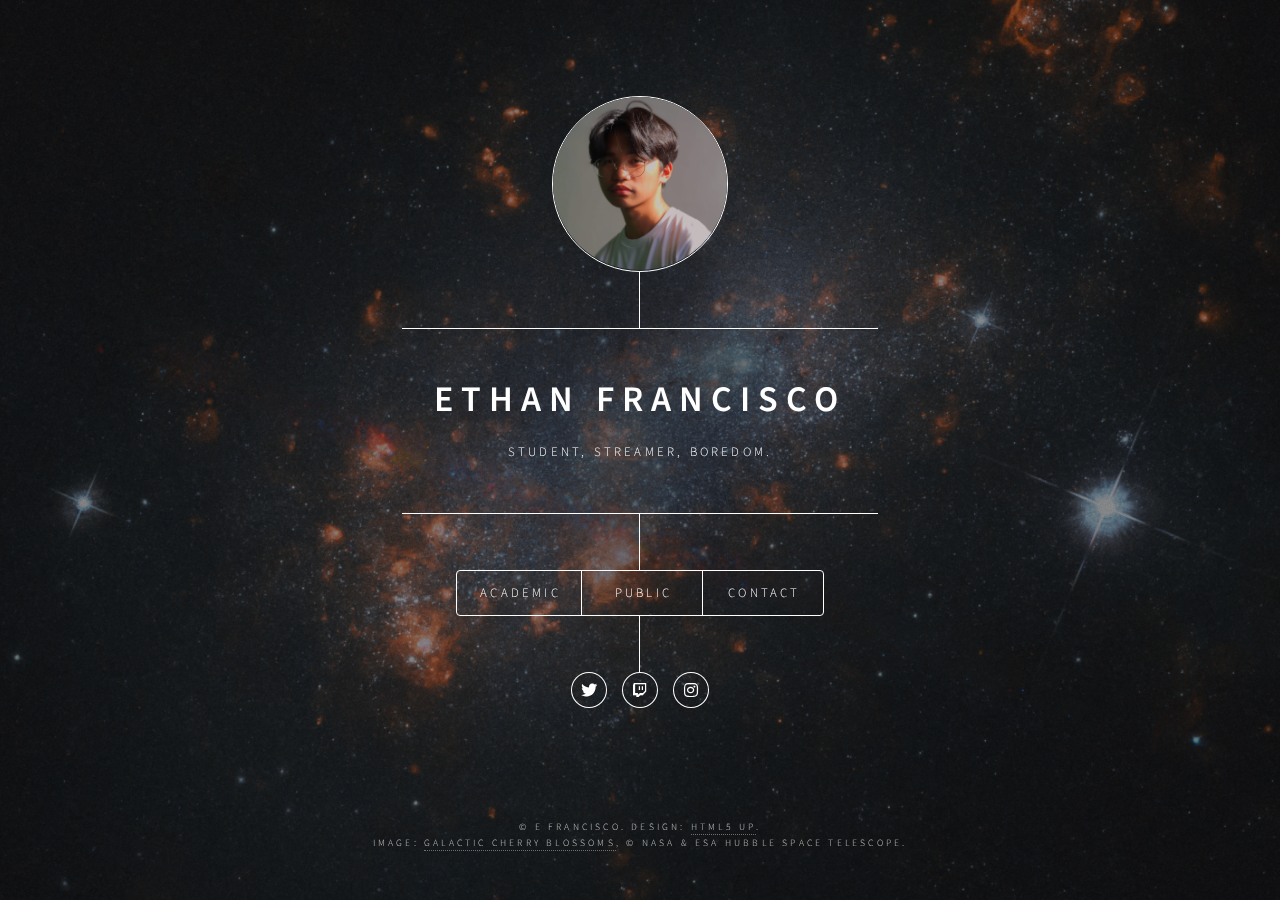
==== commit 2e141e08: "Version 0.12" ====
--- a/index.html
+++ b/index.html
@@ -52,307 +52,6 @@
 						</ul>
 					</header>
 
-				<!-- Main -->
-					<div id="main">
-
-						<!-- Intro -->
-							<article id="intro">
-								<h2 class="major">Intro</h2>
-								<span class="image main"><img src="images/pic01.jpg" alt="" /></span>
-								<p>Aenean ornare velit lacus, ac varius enim ullamcorper eu. Proin aliquam facilisis ante interdum congue. Integer mollis, nisl amet convallis, porttitor magna ullamcorper, amet egestas mauris. Ut magna finibus nisi nec lacinia. Nam maximus erat id euismod egestas. By the way, check out my <a href="#work">awesome work</a>.</p>
-								<p>Lorem ipsum dolor sit amet, consectetur adipiscing elit. Duis dapibus rutrum facilisis. Class aptent taciti sociosqu ad litora torquent per conubia nostra, per inceptos himenaeos. Etiam tristique libero eu nibh porttitor fermentum. Nullam venenatis erat id vehicula viverra. Nunc ultrices eros ut ultricies condimentum. Mauris risus lacus, blandit sit amet venenatis non, bibendum vitae dolor. Nunc lorem mauris, fringilla in aliquam at, euismod in lectus. Pellentesque habitant morbi tristique senectus et netus et malesuada fames ac turpis egestas. In non lorem sit amet elit placerat maximus. Pellentesque aliquam maximus risus, vel sed vehicula.</p>
-							</article>
-
-						<!-- Work -->
-							<article id="work">
-								<h2 class="major">Work</h2>
-								<span class="image main"><img src="images/pic02.jpg" alt="" /></span>
-								<p>Adipiscing magna sed dolor elit. Praesent eleifend dignissim arcu, at eleifend sapien imperdiet ac. Aliquam erat volutpat. Praesent urna nisi, fringila lorem et vehicula lacinia quam. Integer sollicitudin mauris nec lorem luctus ultrices.</p>
-								<p>Nullam et orci eu lorem consequat tincidunt vivamus et sagittis libero. Mauris aliquet magna magna sed nunc rhoncus pharetra. Pellentesque condimentum sem. In efficitur ligula tate urna. Maecenas laoreet massa vel lacinia pellentesque lorem ipsum dolor. Nullam et orci eu lorem consequat tincidunt. Vivamus et sagittis libero. Mauris aliquet magna magna sed nunc rhoncus amet feugiat tempus.</p>
-							</article>
-
-						<!-- About -->
-							<article id="about">
-								<h2 class="major">About</h2>
-								<span class="image main"><img src="images/pic03.jpg" alt="" /></span>
-								<p>Lorem ipsum dolor sit amet, consectetur et adipiscing elit. Praesent eleifend dignissim arcu, at eleifend sapien imperdiet ac. Aliquam erat volutpat. Praesent urna nisi, fringila lorem et vehicula lacinia quam. Integer sollicitudin mauris nec lorem luctus ultrices. Aliquam libero et malesuada fames ac ante ipsum primis in faucibus. Cras viverra ligula sit amet ex mollis mattis lorem ipsum dolor sit amet.</p>
-							</article>
-
-						<!-- Contact -->
-							<article id="contact">
-								<h2 class="major">Contact</h2>
-								<form method="post" action="#">
-									<div class="fields">
-										<div class="field half">
-											<label for="name">Name</label>
-											<input type="text" name="name" id="name" />
-										</div>
-										<div class="field half">
-											<label for="email">Email</label>
-											<input type="text" name="email" id="email" />
-										</div>
-										<div class="field">
-											<label for="message">Message</label>
-											<textarea name="message" id="message" rows="4"></textarea>
-										</div>
-									</div>
-									<ul class="actions">
-										<li><input type="submit" value="Send Message" class="primary" /></li>
-										<li><input type="reset" value="Reset" /></li>
-									</ul>
-								</form>
-								<ul class="icons">
-									<li><a href="#" class="icon brands fa-twitter"><span class="label">Twitter</span></a></li>
-									<li><a href="#" class="icon brands fa-facebook-f"><span class="label">Facebook</span></a></li>
-									<li><a href="#" class="icon brands fa-instagram"><span class="label">Instagram</span></a></li>
-									<li><a href="#" class="icon brands fa-github"><span class="label">GitHub</span></a></li>
-								</ul>
-							</article>
-
-						<!-- Elements -->
-							<article id="elements">
-								<h2 class="major">Elements</h2>
-
-								<section>
-									<h3 class="major">Text</h3>
-									<p>This is <b>bold</b> and this is <strong>strong</strong>. This is <i>italic</i> and this is <em>emphasized</em>.
-									This is <sup>superscript</sup> text and this is <sub>subscript</sub> text.
-									This is <u>underlined</u> and this is code: <code>for (;;) { ... }</code>. Finally, <a href="#">this is a link</a>.</p>
-									<hr />
-									<h2>Heading Level 2</h2>
-									<h3>Heading Level 3</h3>
-									<h4>Heading Level 4</h4>
-									<h5>Heading Level 5</h5>
-									<h6>Heading Level 6</h6>
-									<hr />
-									<h4>Blockquote</h4>
-									<blockquote>Fringilla nisl. Donec accumsan interdum nisi, quis tincidunt felis sagittis eget tempus euismod. Vestibulum ante ipsum primis in faucibus vestibulum. Blandit adipiscing eu felis iaculis volutpat ac adipiscing accumsan faucibus. Vestibulum ante ipsum primis in faucibus lorem ipsum dolor sit amet nullam adipiscing eu felis.</blockquote>
-									<h4>Preformatted</h4>
-									<pre><code>i = 0;
-
-while (!deck.isInOrder()) {
-    print 'Iteration ' + i;
-    deck.shuffle();
-    i++;
-}
-
-print 'It took ' + i + ' iterations to sort the deck.';</code></pre>
-								</section>
-
-								<section>
-									<h3 class="major">Lists</h3>
-
-									<h4>Unordered</h4>
-									<ul>
-										<li>Dolor pulvinar etiam.</li>
-										<li>Sagittis adipiscing.</li>
-										<li>Felis enim feugiat.</li>
-									</ul>
-
-									<h4>Alternate</h4>
-									<ul class="alt">
-										<li>Dolor pulvinar etiam.</li>
-										<li>Sagittis adipiscing.</li>
-										<li>Felis enim feugiat.</li>
-									</ul>
-
-									<h4>Ordered</h4>
-									<ol>
-										<li>Dolor pulvinar etiam.</li>
-										<li>Etiam vel felis viverra.</li>
-										<li>Felis enim feugiat.</li>
-										<li>Dolor pulvinar etiam.</li>
-										<li>Etiam vel felis lorem.</li>
-										<li>Felis enim et feugiat.</li>
-									</ol>
-									<h4>Icons</h4>
-									<ul class="icons">
-										<li><a href="#" class="icon brands fa-twitter"><span class="label">Twitter</span></a></li>
-										<li><a href="#" class="icon brands fa-facebook-f"><span class="label">Facebook</span></a></li>
-										<li><a href="#" class="icon brands fa-instagram"><span class="label">Instagram</span></a></li>
-										<li><a href="#" class="icon brands fa-github"><span class="label">Github</span></a></li>
-									</ul>
-
-									<h4>Actions</h4>
-									<ul class="actions">
-										<li><a href="#" class="button primary">Default</a></li>
-										<li><a href="#" class="button">Default</a></li>
-									</ul>
-									<ul class="actions stacked">
-										<li><a href="#" class="button primary">Default</a></li>
-										<li><a href="#" class="button">Default</a></li>
-									</ul>
-								</section>
-
-								<section>
-									<h3 class="major">Table</h3>
-									<h4>Default</h4>
-									<div class="table-wrapper">
-										<table>
-											<thead>
-												<tr>
-													<th>Name</th>
-													<th>Description</th>
-													<th>Price</th>
-												</tr>
-											</thead>
-											<tbody>
-												<tr>
-													<td>Item One</td>
-													<td>Ante turpis integer aliquet porttitor.</td>
-													<td>29.99</td>
-												</tr>
-												<tr>
-													<td>Item Two</td>
-													<td>Vis ac commodo adipiscing arcu aliquet.</td>
-													<td>19.99</td>
-												</tr>
-												<tr>
-													<td>Item Three</td>
-													<td> Morbi faucibus arcu accumsan lorem.</td>
-													<td>29.99</td>
-												</tr>
-												<tr>
-													<td>Item Four</td>
-													<td>Vitae integer tempus condimentum.</td>
-													<td>19.99</td>
-												</tr>
-												<tr>
-													<td>Item Five</td>
-													<td>Ante turpis integer aliquet porttitor.</td>
-													<td>29.99</td>
-												</tr>
-											</tbody>
-											<tfoot>
-												<tr>
-													<td colspan="2"></td>
-													<td>100.00</td>
-												</tr>
-											</tfoot>
-										</table>
-									</div>
-
-									<h4>Alternate</h4>
-									<div class="table-wrapper">
-										<table class="alt">
-											<thead>
-												<tr>
-													<th>Name</th>
-													<th>Description</th>
-													<th>Price</th>
-												</tr>
-											</thead>
-											<tbody>
-												<tr>
-													<td>Item One</td>
-													<td>Ante turpis integer aliquet porttitor.</td>
-													<td>29.99</td>
-												</tr>
-												<tr>
-													<td>Item Two</td>
-													<td>Vis ac commodo adipiscing arcu aliquet.</td>
-													<td>19.99</td>
-												</tr>
-												<tr>
-													<td>Item Three</td>
-													<td> Morbi faucibus arcu accumsan lorem.</td>
-													<td>29.99</td>
-												</tr>
-												<tr>
-													<td>Item Four</td>
-													<td>Vitae integer tempus condimentum.</td>
-													<td>19.99</td>
-												</tr>
-												<tr>
-													<td>Item Five</td>
-													<td>Ante turpis integer aliquet porttitor.</td>
-													<td>29.99</td>
-												</tr>
-											</tbody>
-											<tfoot>
-												<tr>
-													<td colspan="2"></td>
-													<td>100.00</td>
-												</tr>
-											</tfoot>
-										</table>
-									</div>
-								</section>
-
-								<section>
-									<h3 class="major">Buttons</h3>
-									<ul class="actions">
-										<li><a href="#" class="button primary">Primary</a></li>
-										<li><a href="#" class="button">Default</a></li>
-									</ul>
-									<ul class="actions">
-										<li><a href="#" class="button">Default</a></li>
-										<li><a href="#" class="button small">Small</a></li>
-									</ul>
-									<ul class="actions">
-										<li><a href="#" class="button primary icon solid fa-download">Icon</a></li>
-										<li><a href="#" class="button icon solid fa-download">Icon</a></li>
-									</ul>
-									<ul class="actions">
-										<li><span class="button primary disabled">Disabled</span></li>
-										<li><span class="button disabled">Disabled</span></li>
-									</ul>
-								</section>
-
-								<section>
-									<h3 class="major">Form</h3>
-									<form method="post" action="#">
-										<div class="fields">
-											<div class="field half">
-												<label for="demo-name">Name</label>
-												<input type="text" name="demo-name" id="demo-name" value="" placeholder="Jane Doe" />
-											</div>
-											<div class="field half">
-												<label for="demo-email">Email</label>
-												<input type="email" name="demo-email" id="demo-email" value="" placeholder="jane@untitled.tld" />
-											</div>
-											<div class="field">
-												<label for="demo-category">Category</label>
-												<select name="demo-category" id="demo-category">
-													<option value="">-</option>
-													<option value="1">Manufacturing</option>
-													<option value="1">Shipping</option>
-													<option value="1">Administration</option>
-													<option value="1">Human Resources</option>
-												</select>
-											</div>
-											<div class="field half">
-												<input type="radio" id="demo-priority-low" name="demo-priority" checked>
-												<label for="demo-priority-low">Low</label>
-											</div>
-											<div class="field half">
-												<input type="radio" id="demo-priority-high" name="demo-priority">
-												<label for="demo-priority-high">High</label>
-											</div>
-											<div class="field half">
-												<input type="checkbox" id="demo-copy" name="demo-copy">
-												<label for="demo-copy">Email me a copy</label>
-											</div>
-											<div class="field half">
-												<input type="checkbox" id="demo-human" name="demo-human" checked>
-												<label for="demo-human">Not a robot</label>
-											</div>
-											<div class="field">
-												<label for="demo-message">Message</label>
-												<textarea name="demo-message" id="demo-message" placeholder="Enter your message" rows="6"></textarea>
-											</div>
-										</div>
-										<ul class="actions">
-											<li><input type="submit" value="Send Message" class="primary" /></li>
-											<li><input type="reset" value="Reset" /></li>
-										</ul>
-									</form>
-								</section>
-
-							</article>
-
-					</div>
-
 				<!-- Footer -->
 					<footer id="footer">
 						<p class="copyright">&copy; E FRANCISCO. Design: <a href="https://html5up.net">HTML5 UP</a>.<br>
--- a/assets/css/main.css
+++ b/assets/css/main.css
@@ -647,17 +647,18 @@
 		.image:before {
 			pointer-events: none;
 			background-image: url("../../images/overlay.png");
-			background-color: rgba(19, 21, 25, 0.5);
+			background-color: rgba(19, 21, 25, 0);
 			border-radius: 4px;
 			content: '';
 			display: block;
 			height: 100%;
 			left: 0;
-			opacity: 0.5;
+			opacity: 0;
 			position: absolute;
 			top: 0;
 			width: 100%;
 		}
+
 		.image.avatar img {
 			border-radius: 100%;
 			width: 100%
@@ -1115,7 +1116,7 @@
 		-webkit-transform: scale(1.0);
 		-ms-transform: scale(1.0);
 		transform: scale(1.0);
-		-webkit-backface-visibility: hidden;
+		backface-visibility: hidden;
 		position: fixed;
 		top: 0;
 		left: 0;
@@ -1345,6 +1346,7 @@
 				line-height: 11rem;
 				border: solid 1px #ffffff;
 				border-radius: 100%;
+				opacity: 100%;
 			}
 
 		#header nav ul {
